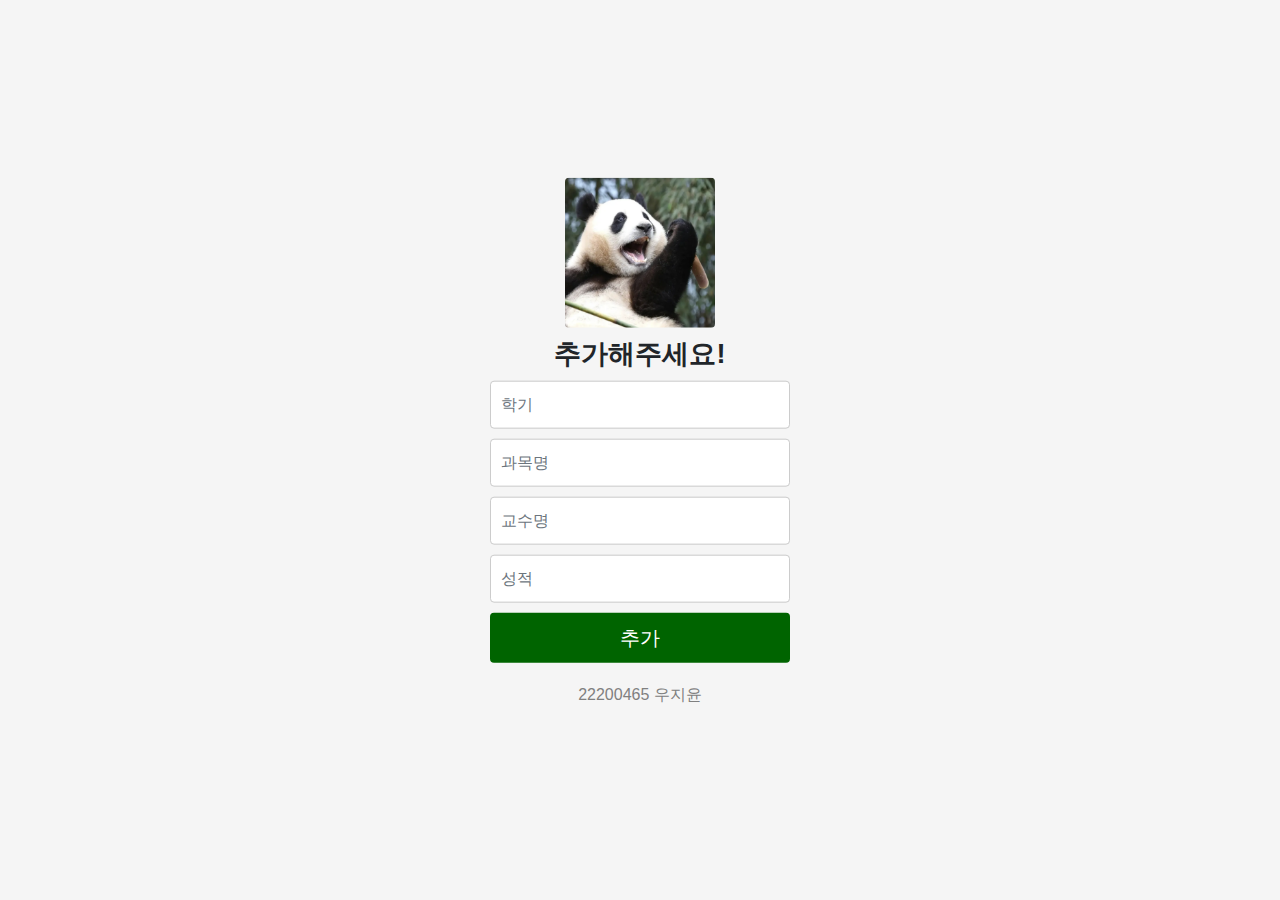
==== add.html @ ef89f5b3 "유효성 추가" ====
<!doctype html>
<html lang="en">
  <head>
    <meta charset="utf-8">
       
    <link rel="stylesheet" href="https://stackpath.bootstrapcdn.com/bootstrap/4.3.1/css/bootstrap.min.css">
    <link rel="stylesheet" href="my.css">
   


  </head>
  <body>
    
<form class="form-signin">
  
  <img class="photo" src="./Fu.png" alt="" width="150" height="150">
  <h1 class="title">추가해주세요!</h1>

  <label for="inputSemester" class="sr-only">학기</label>
      <input type="number" id="inputSemester" class="form-control" placeholder="학기" required>

      <label for="inputSubject" class="sr-only">과목명</label>
      <input type="text" id="inputSubject" class="form-control" placeholder="과목명" required>

      <label for="inputProfessor" class="sr-only">교수명</label>
      <input type="text" id="inputProfessor" class="form-control" placeholder="교수명" required>

      <label for="inputGrade" class="sr-only">성적</label>
      <input type="text" id="inputGrade" class="form-control" placeholder="성적" required>



  <button class="button" type="submit" onclick="addPost()">추가</button>

<script>
function addPost() {
    alert('게시물이 추가됩니다!');
    window.location.href = 'https://stalwart-travesseiro-014daa.netlify.app/'; // 이 부분을 원하는 링크 주소로 변경하세요
}
</script>
  <p class="time"> 22200465 우지윤</p>
</form>


    
  </body>
</html>
---- my.css ----
.menu {
    position: absolute;
    top: 10px;
    right: 10px;
}

.menu-button {
    margin-left: 10px;
    padding: 8px 16px;
    font-size: 16px;
    background-color: none;
    color: black;
    border: none;
    border-radius: 5px;
    cursor: pointer;
}

.menu-button:hover {
    background-color: #006400;
}

  

.bd-placeholder-img {
    font-size: 1.125rem;
    text-anchor: middle;
    -webkit-user-select: none;
    -moz-user-select: none;
    -ms-user-select: none;
    user-select: none;
  }

  @media (min-width: 768px) {
    .bd-placeholder-img-lg {
      font-size: 3.5rem;
    }
  }


body {
    text-align: center; /* ��� ���� ��Ÿ�� �߰� */
    display: flex;
    align-items: center;
    padding-top: 70px;
    padding-bottom: 40px;
    background-color: #f5f5f5;
    margin: 0 auto;
  
}

.form-signin input[type="email"] {
    margin-bottom: -1px;
    border-bottom-right-radius: 0;
    border-bottom-left-radius: 0;
}
.form-signin input[type="password"] {
    margin-bottom: 10px;
    border-top-left-radius: 0;
    border-top-right-radius: 0;
} 

.form-signin{
  position: absolute; /* �߰�: form�� ���� ��ġ�� ���� */
  top: 50%; /* �߰�: ȭ�� ��ܿ��� 50% ��ġ�� �̵� */
  left: 50%; /* �߰�: ȭ�� �������� 50% ��ġ�� �̵� */
  transform: translate(-50%, -50%); /* �߰�: �߾� ���� */
  width: 80%; /* Adjusted width */
  max-width: 300px; /* Optional: Added a max-width for larger screens */

}
.form-control{
    box-sizing: border-box;
    height: 48px;
    padding: 10px;
    font-size: 16px;
    width: 100%;
    border-radius: 0.25rem; 
    border-color: #ccc;
    margin-bottom: 10px;
}

.title {
    font-weight: 700;
    font-size: 1.7em; 

    margin-bottom: 10px;
}

.photo{
    margin-bottom: 10px;
    border-radius: 0.25rem;
}

.button{
    
    font-size: 1.25rem; /* �뷫������ btn-lg�� ������ ũ���Դϴ�. */
    padding: 10px 20px; /* btn-lg�� ����� �е��Դϴ�. */
    background-color: #006400; /* btn-primary�� �����Դϴ�. */
    display: block; /* btn-block�� ������ ȿ���Դϴ�. */
    width: 100%; /* btn-block�� ������ ȿ���Դϴ�. */
    border: none; /* �׵θ��� ���ֱ� ���� ����մϴ�. */
    border-radius: 0.25rem; /* ���������� �ձ� �𼭸��� �߰��� �� �ֽ��ϴ�. */
    color: #fff; /* �ؽ�Ʈ ������ �����մϴ�. */
    text-align: center; /* �ؽ�Ʈ�� ��� �����մϴ�. */
    text-decoration: none; /* ��ũ ȿ���� �����մϴ�. */
    cursor: pointer; /* Ŀ�� ��Ÿ���� �����մϴ�. */
    height: 50px;
    
}

.time{
    margin-top: 20px;
    margin-bottom: 3;
    color:grey;
}

.check{
    margin-bottom: 30px;
}

.lecture-section {
    display: none;
}

.form-edit{
    box-sizing: border-box;
    height: 48px;
    padding: 10px;
   
    width: 100%;
    border-radius: 0.25rem; 
    border-color: "#006400";
    margin-bottom: 10px;
}
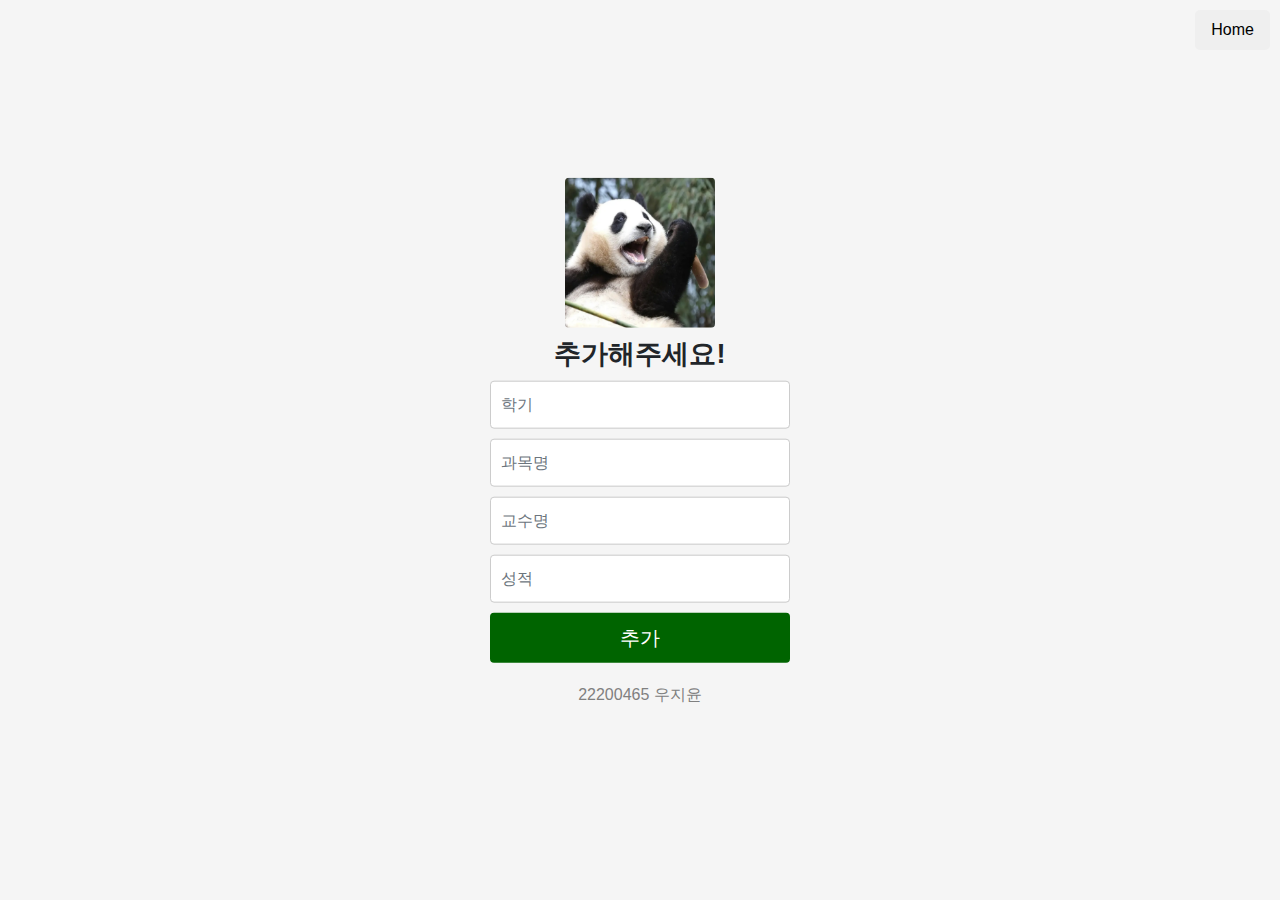
==== commit 64e7615f: "s" ====
--- a/add.html
+++ b/add.html
@@ -11,6 +11,12 @@
 
   </head>
   <body>
+
+    
+    <div class = "menu">
+      <a href="https://stalwart-travesseiro-014daa.netlify.app"><button class="menu-button">Home</button></a>
+    </div>
+
     
 <form class="form-signin">
   
@@ -18,28 +24,76 @@
   <h1 class="title">추가해주세요!</h1>
 
   <label for="inputSemester" class="sr-only">학기</label>
-      <input type="number" id="inputSemester" class="form-control" placeholder="학기" required>
+      <input type="number" id="inputSemester" class="form-control semester" placeholder="학기" required>
 
       <label for="inputSubject" class="sr-only">과목명</label>
-      <input type="text" id="inputSubject" class="form-control" placeholder="과목명" required>
+      <input type="text" id="inputSubject" class="form-control subject" placeholder="과목명" required>
 
       <label for="inputProfessor" class="sr-only">교수명</label>
-      <input type="text" id="inputProfessor" class="form-control" placeholder="교수명" required>
+      <input type="text" id="inputProfessor" class="form-control professor" placeholder="교수명" required>
 
       <label for="inputGrade" class="sr-only">성적</label>
-      <input type="text" id="inputGrade" class="form-control" placeholder="성적" required>
+      <input type="text" id="inputGrade" class="form-control grade" placeholder="성적" required>
 
 
 
-  <button class="button" type="submit" onclick="addPost()">추가</button>
+  <button class="button" type="submit" onclick="call_confirm()">추가</button>
+
+  <p class="time"> 22200465 우지윤</p>
 
 <script>
-function addPost() {
-    alert('게시물이 추가됩니다!');
-    window.location.href = 'https://stalwart-travesseiro-014daa.netlify.app/'; // 이 부분을 원하는 링크 주소로 변경하세요
-}
+
+
+
+
+
+function call_confirm(){
+      let semester = document.querySelector('.semester').value;
+      let subject = document.querySelector('.subject').value;
+      let professor = document.querySelector('.professor').value;
+      let grade = document.querySelector('.grade').value;
+      let validGrades = ['A+', 'A', 'B+', 'B', 'C+', 'C', 'D+', 'D', 'P', 'F'];
+
+      if(semester === '' || subject === '' || professor === '' || grade === ''){
+        alert("모든 항목을 정확히 다시 작성하세요.");
+        return;
+      }
+
+      if(isNaN(semester)){
+        alert("학기는 숫자만 입력 가능합니다.");
+        return;
+      }
+
+   
+      let subjectRegex = /^[a-zA-Z가-힣0-9\s]+$/;
+      if(!subject.match(subjectRegex)){
+        alert("과목명은 영어, 한국어, 숫자만 사용 가능합니다.");
+        return;
+      }
+
+      let professorRegex = /^[^!@#$%^&*(),.?":{}|<>]+$/;
+      if(!professor.match(professorRegex)){
+        alert("교수명은 특수문자를 사용할 수 없습니다.");
+        return;
+      }
+
+
+     
+      if(!validGrades.includes(grade)){
+        alert("대문자로 올바른 성적을 입력하세요.");
+        return;
+      }
+      
+    
+      if(confirm("게시물을 추가할까요?")){
+      
+        window.location.href = './index.html'; 
+    }
+
+    }
+  
 </script>
-  <p class="time"> 22200465 우지윤</p>
+  
 </form>
 
 
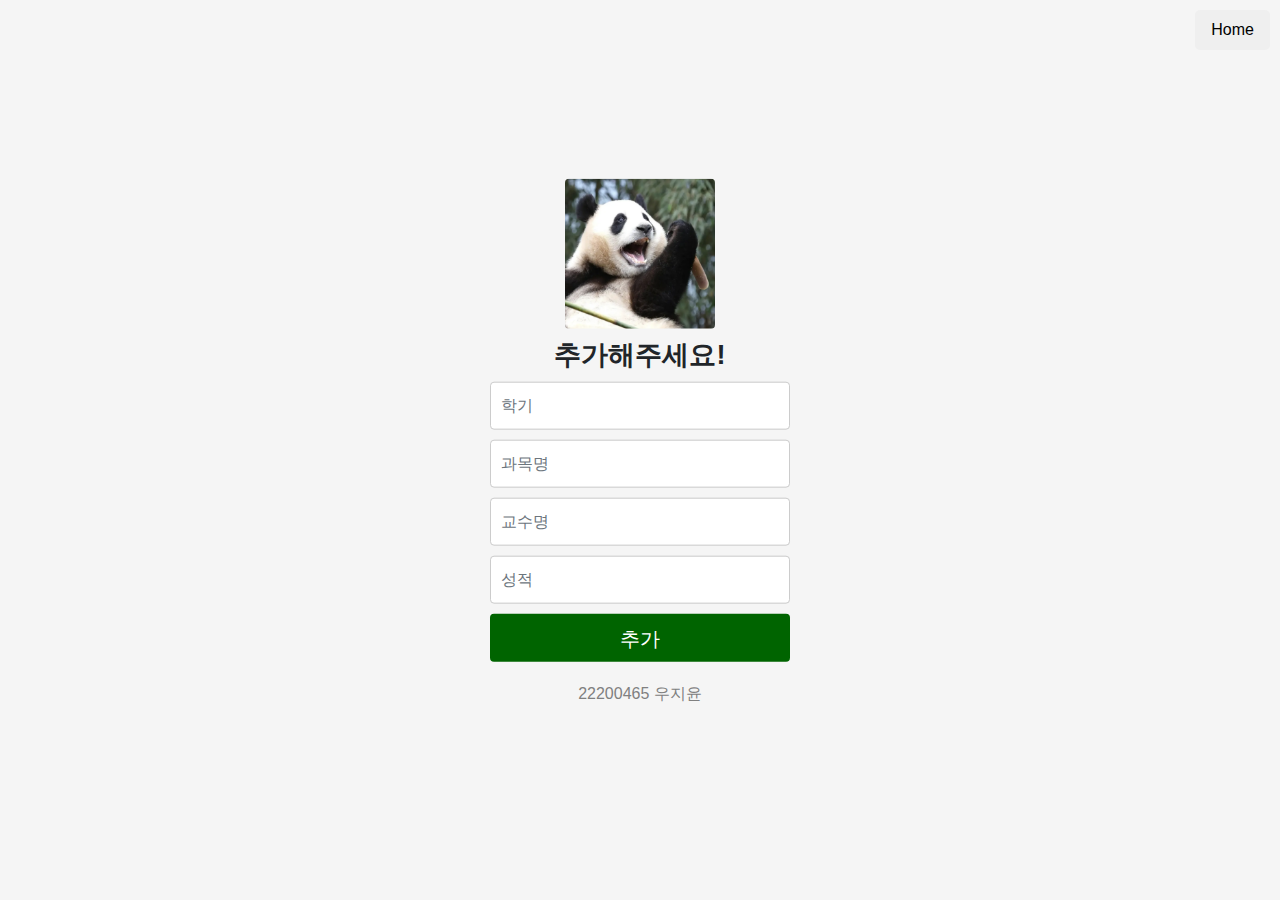
==== commit 03ba8dc5: "as" ====
--- a/add.html
+++ b/add.html
@@ -37,7 +37,8 @@
 
 
 
-  <button class="button" type="submit" onclick="call_confirm()">추가</button>
+  
+  <text class="form-edit button" onclick="call_confirm()">추가</text>
 
   <p class="time"> 22200465 우지윤</p>
 
@@ -87,7 +88,7 @@
     
       if(confirm("게시물을 추가할까요?")){
       
-        window.location.href = './index.html'; 
+        window.location.href = "https://stalwart-travesseiro-014daa.netlify.app"; 
     }
 
     }
